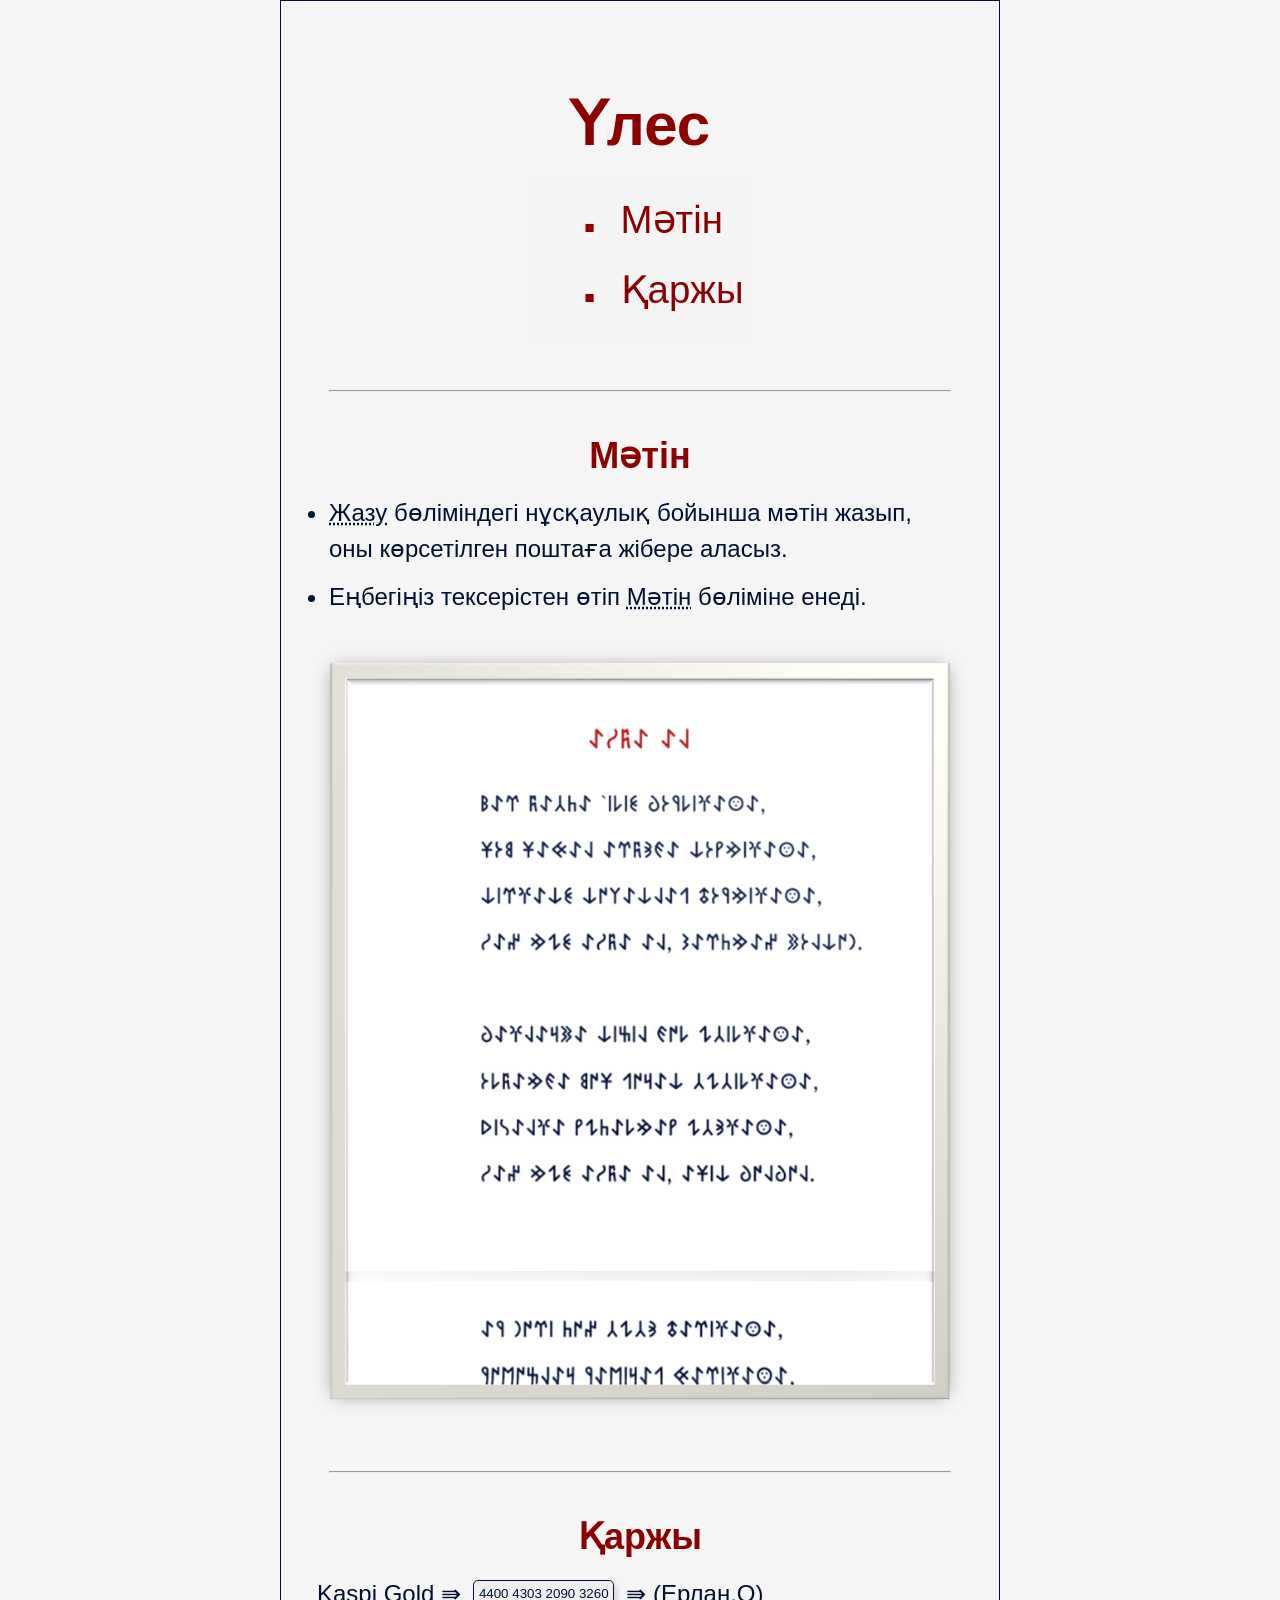
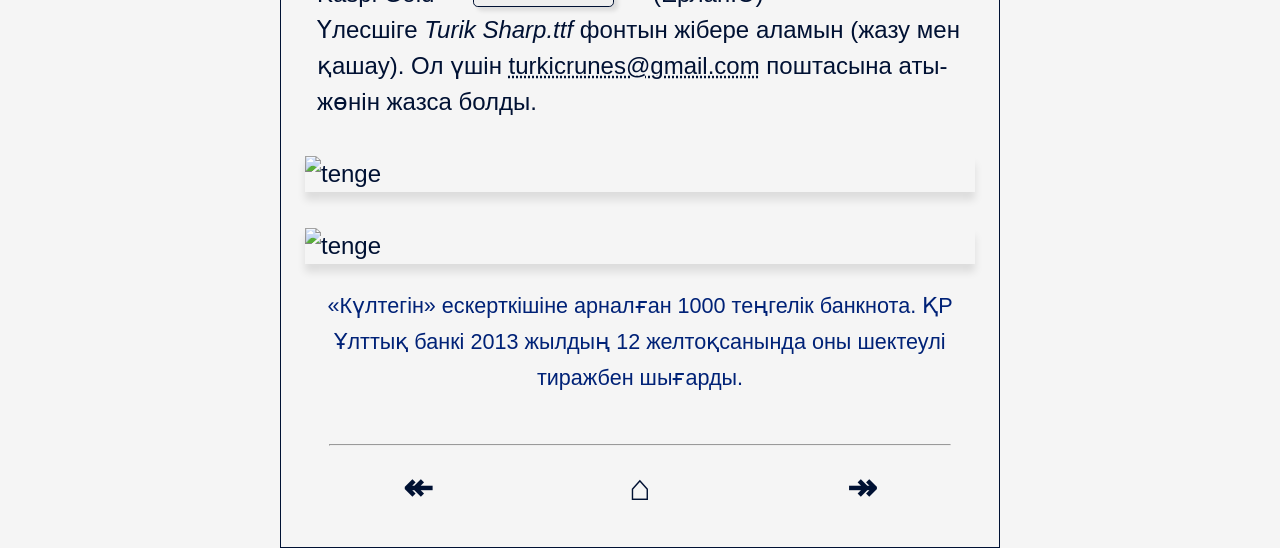
==== HTML/contribution.html @ 4ef395af "Initial upload of bitig website" ====
<!DOCTYPE html>
<html lang="en">
 
<head>
    <meta charset="utf-8"> 
    <meta   name="viewport" 
            content="width=device-width initial-scale=1"> 
    <link rel="stylesheet" href="../CSS/styles.css"> 
    <link rel="manifest" href="../manifest.webmanifest">
    <link rel="icon" type="image/png" sizes="192x192" href="../Assets/Icons/android-chrome-192x192.png">
    <link rel="icon" type="image/png" sizes="512x512" href="../Assets/Icons/android-chrome-512x512.png">
    <link rel="apple-touch-icon" sizes="180x180" href="../Assets/Icons/apple-touch-icon.png">
    <link rel="icon" type="image/png" sizes="32x32" href="../Assets/Icons/favicon-32x32.png">
    <link rel="icon" type="image/png" sizes="16x16" href="../Assets/Icons/favicon-16x16.png">
    <link rel="shortcut icon" href="../Assets/Icons/favicon.ico">
    <title>Contribution</title>


</head>

<body>

<header>
    <table id="contents" >
        <caption><h1>Үлес</h1></caption>
        <tr>
            <td>&#9632;</td> 
            <td><a href="#s1">Мәтін </a></td>
        </tr>
        <tr>
            <td>&#9632;</td>
            <td><a href="#s2">Қаржы</a></td>
        </tr>                         
    </table>     
</header>

<main>

<hr id="s1">
<section>
<h2>Мәтін </h2>
<ul>
    <li><a href="write.html">Жазу</a> бөліміндегі нұсқаулық бойынша мәтін жазып, оны көрсетілген поштаға жібере аласыз.</li>
    <li>Еңбегіңіз тексерістен өтіп <a href="text.html">Мәтін</a> бөліміне енеді.</li>
</ul>
<img class="no_shadow" src="../Assets/Images/matin_4.png" alt="Runic text">


</section>

<hr id="s2">
<section>
<h2>Қаржы</h2>
<p> Kaspi Gold &rAarr;&ensp;<button id="copy">4400 4303 2090 3260</button>&ensp;&rAarr; (Ерлан.О) <br>
    Үлесшіге <i>Turik Sharp.ttf</i> фонтын жібере аламын (жазу мен қашау).
    Ол үшін <a href="mailto:turkicrunes@gmail.com">turkicrunes@gmail.com</a> 
    поштасына аты-жөнін жазса болды.
</p>
<figure>   
    <img src="../Assets/Images/tenge_1.jpg" alt="tenge">
    <img src="../Assets/Images/tenge_2.jpg" alt="tenge">
    <figcaption>
        «Күлтегін» ескерткішіне арналған 1000 теңгелік банкнота. 
        ҚР Ұлттық банкі  2013 жылдың 12 желтоқсанында оны шектеулі тиражбен шығарды.   
    </figcaption>
</figure>

</section>

<script>

  const button = document.getElementById("copy");
    button.addEventListener("click", () => {
    const textToCopy = button.innerText;
    navigator.clipboard.writeText(textToCopy)
      .then(() => {
        alert("Copied!");
      })
      .catch(err => {
        console.error("Failed to copy text: ", err);
      });
  });

</script>
</main>

<hr>
<footer> 
    <a href="video.html">&Larr;</a>
    <a href="../index.html">&#8962;</a>        
    <a href="news.html">&Rarr;</a>    
</footer> 

</body>

</html>



<!--  


<table>
    <tr>
        <td></td>
        <td></td>
    </tr>
    <tr>
        <td></td>
        <td></td>
    </tr>
    <tr>
        <td></td>
        <td></td>
    </tr>
    <tr>
        <td></td>
        <td></td>
    </tr>
    <tr>
        <td></td>
        <td></td>
    </tr>
</table>








-->
---- CSS/styles.css ----
/* BROWSER STYLES RESET */

@charset "UTF-8";

html, body, div, span, applet, object, iframe,
h1, h2, h3, h4, h5, h6, p, blockquote, pre,
a, abbr, acronym, address, big, cite, code,
del, dfn, em, img, ins, kbd, q, s, samp,
small, strike, strong, sub, sup, tt, var,
b, u, i, center,
dl, dt, dd, ol, ul, li,
fieldset, form, label, legend,
table, caption, tbody, tfoot, thead, tr, th, td,
article, aside, canvas, details, embed, 
figure, figcaption, footer, header, hgroup, 
menu, nav, output, ruby, section, summary,
time, mark, audio, video {
	margin: 0;
	padding: 0;
	border: 0;
	font-size: 100%;
	font: inherit;
	vertical-align: baseline;
}
/* HTML5 display-role reset for older browsers */
article, aside, details, figcaption, figure, 
footer, header, hgroup, menu, nav, section {
	display: block;
}
blockquote, q {quotes: none;}
blockquote:before, blockquote:after,
q:before, q:after {content: '';
                    content: none;}




    /* DEV STYLES */

*, *:before, *:after {box-sizing: inherit;}

/* Elements */
   
html {
    font-family: "Calibri", sans-serif;
    font-size: 1rem;
    box-sizing: border-box;
    scroll-behavior: smooth;  
    height: 100%;
}
body {
    font-size: 1rem;
    font-family: inherit;
    margin: 0 auto; 
    padding: 1rem;
    line-height: 1.5rem;
    max-width: 720px;
    border: solid #013 thin;
    color: #013;   
    background-color: #f5f5f5eb;
    overflow-x: scroll;
}
section {margin: 2rem auto;} 

p {margin: 0.5rem;}

h3 + p {margin-top: 0.5rem;}  

hr { margin: 1rem;
    color: #013;}

b {font-weight: bold;}

em {font-style: normal;
    color: #027;}

i {font-style: italic;}

strong {font-weight: bold;
        font-style: italic;}

aside {
    width: fit-content;
    font-size: 0.9rem;
    margin: 1rem auto;
    padding: 0.8rem;
    border-radius: 1rem;
    line-height: 1.3rem;
    border: dotted #013;
    text-align: center; 
    background-color: #FFF;
    }
sup {
    font-size: 72%;
    line-height: 0;
    position: relative;
    vertical-align: baseline;
    top: -0.5em;
    color: darkred;
}
sub {bottom: -0.25rem;}

img {
    display: block;
    max-width: 100%;
    height: auto;
    margin: 1rem auto;
    margin-bottom: 1.7rem;
    box-shadow: 0 8px 8px rgba(0, 0, 0, 0.1);
}
video {
    display: block;
    max-width: 100%;
    height: auto;
    margin: 1rem auto;
    margin-bottom: 1.7rem;
    box-shadow: 0 8px 8px rgba(0, 0, 0, 0.1);
}
figure img {
    margin-top: 1.5rem;
    margin-bottom: 1rem;}
figcaption {
    text-align: center;
    font-size: 0.9rem;
    color: #027;
}

/*HEADERS*/

h1, h2  {color: darkred;
        font-weight: bold;
        text-align: center;
        line-height: 1.3rem;
        }
h1 {font-size: 2.5rem;
    margin: 1.5rem auto;
}
h2 {font-size: 1.5rem;
    margin: 1rem auto;
}
h3 {font-size: 1.2rem;
    margin: 0.5rem;
    line-height: 1.3rem;
    color: #013;
    font-weight: bold;   
    text-align: center;  
   } 
h4 {font-size: 1.2rem;
    line-height: 1.3rem;
    margin: 0.5rem;
    color: #013;
    font-weight: bold;
    text-align: left;      
   } 
aside h3 {
    font-size: 1rem;
    margin-top: 0;
    margin-bottom: 0.5rem;
}

/* LISTS */
::marker {
    font-weight: bold;
    color: inherit;
}
ul, ol {margin: 0.5rem 1rem;
    list-style-position: outside;
}
li+li {margin-top: 0.5rem;}


.circled {list-style-type: circle;}
.hyphenated, .b_less {list-style-type: none;}
.hyphenated {list-style-position: inside;}
.hyphenated li:before {
    content: "\2013";
    position: absolute;
    margin-left: -20px;
  }

    /* CLASSES */
.wrapper {overflow-x: auto;}
.norm {font-style: normal;}
.undlnd {text-decoration: underline}
.ital {font-style: italic;}
.centered {text-align: center;}
.no_shadow {box-shadow: none;}

#copy {
    /* font-weight: bold; */
    color: #013;
    /* background-color: #FFF; */
    padding: 0.2rem;
    border: solid thin;
    box-shadow: 4px 4px 4px rgba(0, 0, 0, 0.1);
    border-radius: 0.2rem;
    vertical-align: text-top;
    transition: transform 0.2s ease-in-out; 
}
#copy:active {transform: scale(0.9);}

    
    /* NAVIGATION */

/* Contents Table */

#contents {
    color: darkred;
    margin: 2rem auto;
    padding: 0;
    background-color: #f5f5f5eb;
}
#contents td, #contents {
    border: none;
    text-align: left;
    padding: 0.5rem 0rem 0.5rem 1rem;
}
#contents tr td:first-child {
    font-size: 0.7rem;
}
#contents a {
    font-size: 1.6rem;
    color: darkred;
}
#contents a:link {
    text-decoration: none;}
#contents a:visited {
    text-decoration: none;}
#contents a:hover {
    text-decoration: underline;
    text-decoration-style: dotted;}  
#contents  a:active {
    text-decoration: underline;}

/* Text links */

a {
    text-decoration:underline;
    text-decoration-style: dotted;
    font-size: inherit;
    font-weight: normal;
    color: #013;
    -webkit-tap-highlight-color: transparent; 
    outline: none;
    }

a:hover {
    border-bottom-color: #013;
    text-decoration: none;
  }      
 a:active {
    text-decoration:underline;
    color: #013;
}

/* Footer links */

footer {
    display: flex;
    justify-content: space-around;
    padding-bottom: 0.7rem;
}
footer a {
    font-size: 1.5rem;
    text-decoration: none;
    font-weight: bold;
}
footer a:hover {
    text-decoration: none;
    color: darkred;
}
footer a:active {
    text-decoration: underline;
    text-decoration-style: dotted;
}
  
    
/* MARGINS */

/* Top Margins */
.t_one {margin-top: 1rem;}
.t_half {margin-top: 0.5rem;}
.t_third {margin-top: 0.3rem;}
.t_quart {margin-top: 0.25rem;}
.t_fifth {margin-top: 0.2rem;}

.tm_fifth {margin-top: -0.2rem;}
.tm_quart {margin-top: -0.25rem;}
.tm_third {margin-top: -0.3rem;}
.tm_half {margin-top: -0.5rem;}
.tm_one {margin-top: -1rem;}

/* Bottom Margins */
.b_one {margin-bottom: 1rem;}
.b_half {margin-bottom: 0.5rem;}
.b_third {margin-bottom: 0.3rem;}
.b_quart {margin-bottom: 0.25rem;}
.b_fifth {margin-bottom: 0.2rem;}

.bm_fifth {margin-bottom: -0.2rem;}
.bm_quart {margin-bottom: -0.25rem;}
.bm_third {margin-bottom: -0.3rem;}
.bm_half {margin-bottom: -0.5rem;}
.bm_one {margin-bottom: -1rem;}



@media screen and (min-width: 481px) and (max-width: 768px){
    html {font-size: 1.25rem; }   
}

@media screen and (min-width: 768px) {
    html {font-size: 1.5rem; }
}

/*



§

<ul class="hyphenated">
    <li></li>
    <li></li>
</ul>

<table>
    <tr>
        <td></td>
        <td></td>
    </tr>
    <tr>
        <td></td>
        <td></td>
    </tr>
    <tr>
        <td></td>
        <td></td>
    </tr>
    <tr>
        <td></td>
        <td></td>
    </tr>
    <tr>
        <td></td>
        <td></td>
    </tr>
</table>



*/
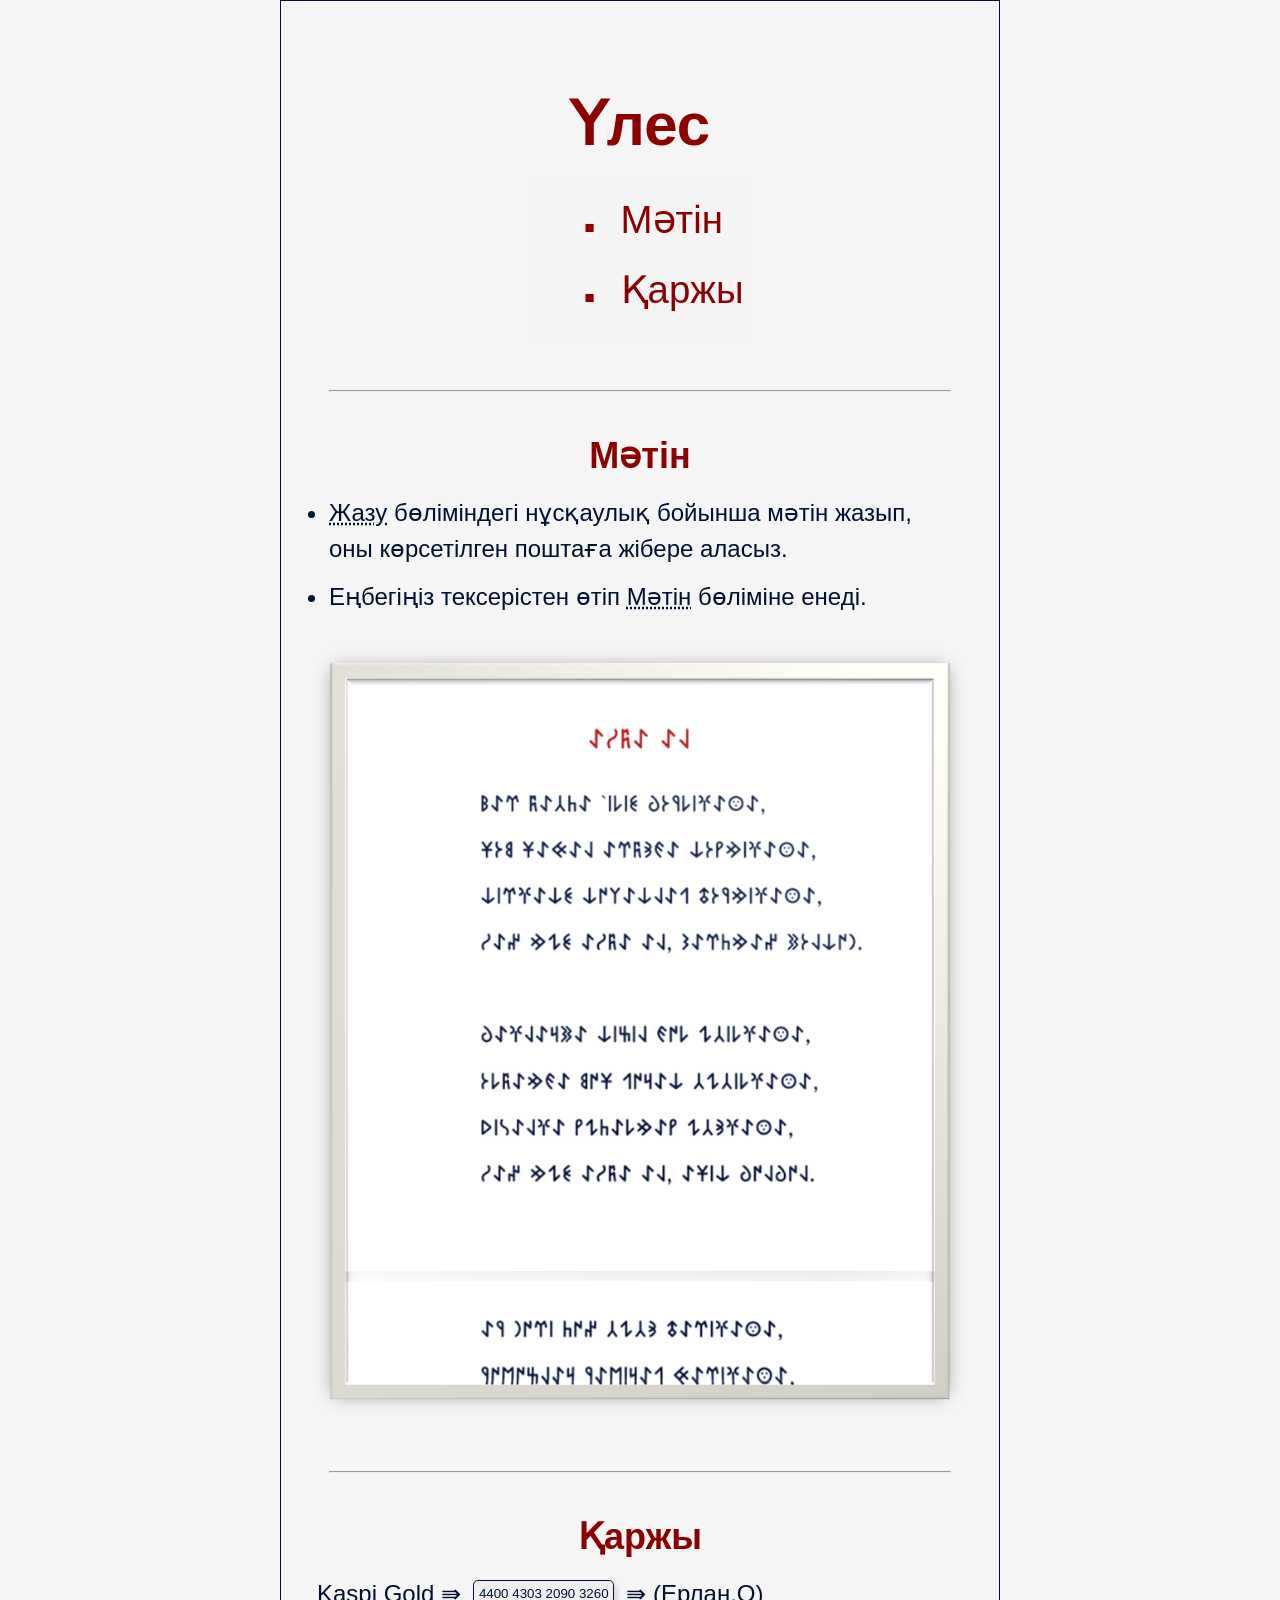
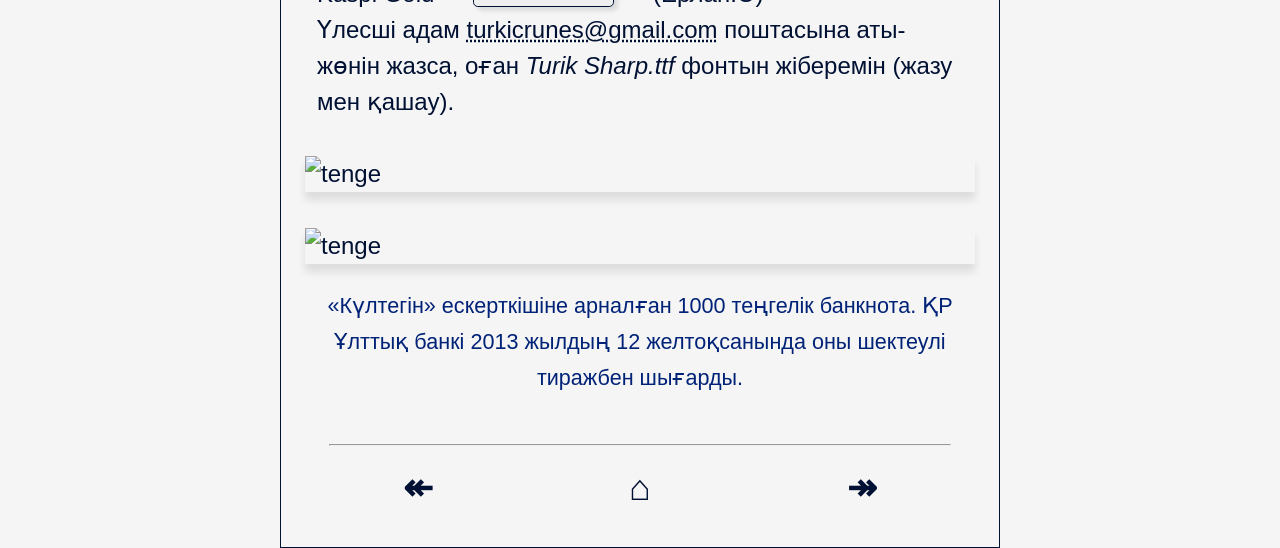
==== commit a31f2eb4: "Last changes before announcement." ====
--- a/HTML/contribution.html
+++ b/HTML/contribution.html
@@ -52,9 +52,9 @@
 <section>
 <h2>Қаржы</h2>
 <p> Kaspi Gold &rAarr;&ensp;<button id="copy">4400 4303 2090 3260</button>&ensp;&rAarr; (Ерлан.О) <br>
-    Үлесшіге <i>Turik Sharp.ttf</i> фонтын жібере аламын (жазу мен қашау).
-    Ол үшін <a href="mailto:turkicrunes@gmail.com">turkicrunes@gmail.com</a> 
-    поштасына аты-жөнін жазса болды.
+    Үлесші адам <a href="mailto:turkicrunes@gmail.com">turkicrunes@gmail.com</a> 
+    поштасына аты-жөнін жазса, оған <i>Turik Sharp.ttf</i> фонтын жіберемін (жазу мен қашау).
+
 </p>
 <figure>   
     <img src="../Assets/Images/tenge_1.jpg" alt="tenge">
@@ -68,19 +68,21 @@
 </section>
 
 <script>
-
   const button = document.getElementById("copy");
-    button.addEventListener("click", () => {
+  button.addEventListener("click", () => {
     const textToCopy = button.innerText;
     navigator.clipboard.writeText(textToCopy)
       .then(() => {
-        alert("Copied!");
+        // Instead of alert, update button text
+        button.innerText = "Көшірілді!";
+        setTimeout(() => {
+          button.innerText = textToCopy; // revert after 1.5s
+        }, 1500);
       })
       .catch(err => {
         console.error("Failed to copy text: ", err);
       });
   });
-
 </script>
 </main>
 
@@ -130,4 +132,4 @@
 
 
 
--->+-->
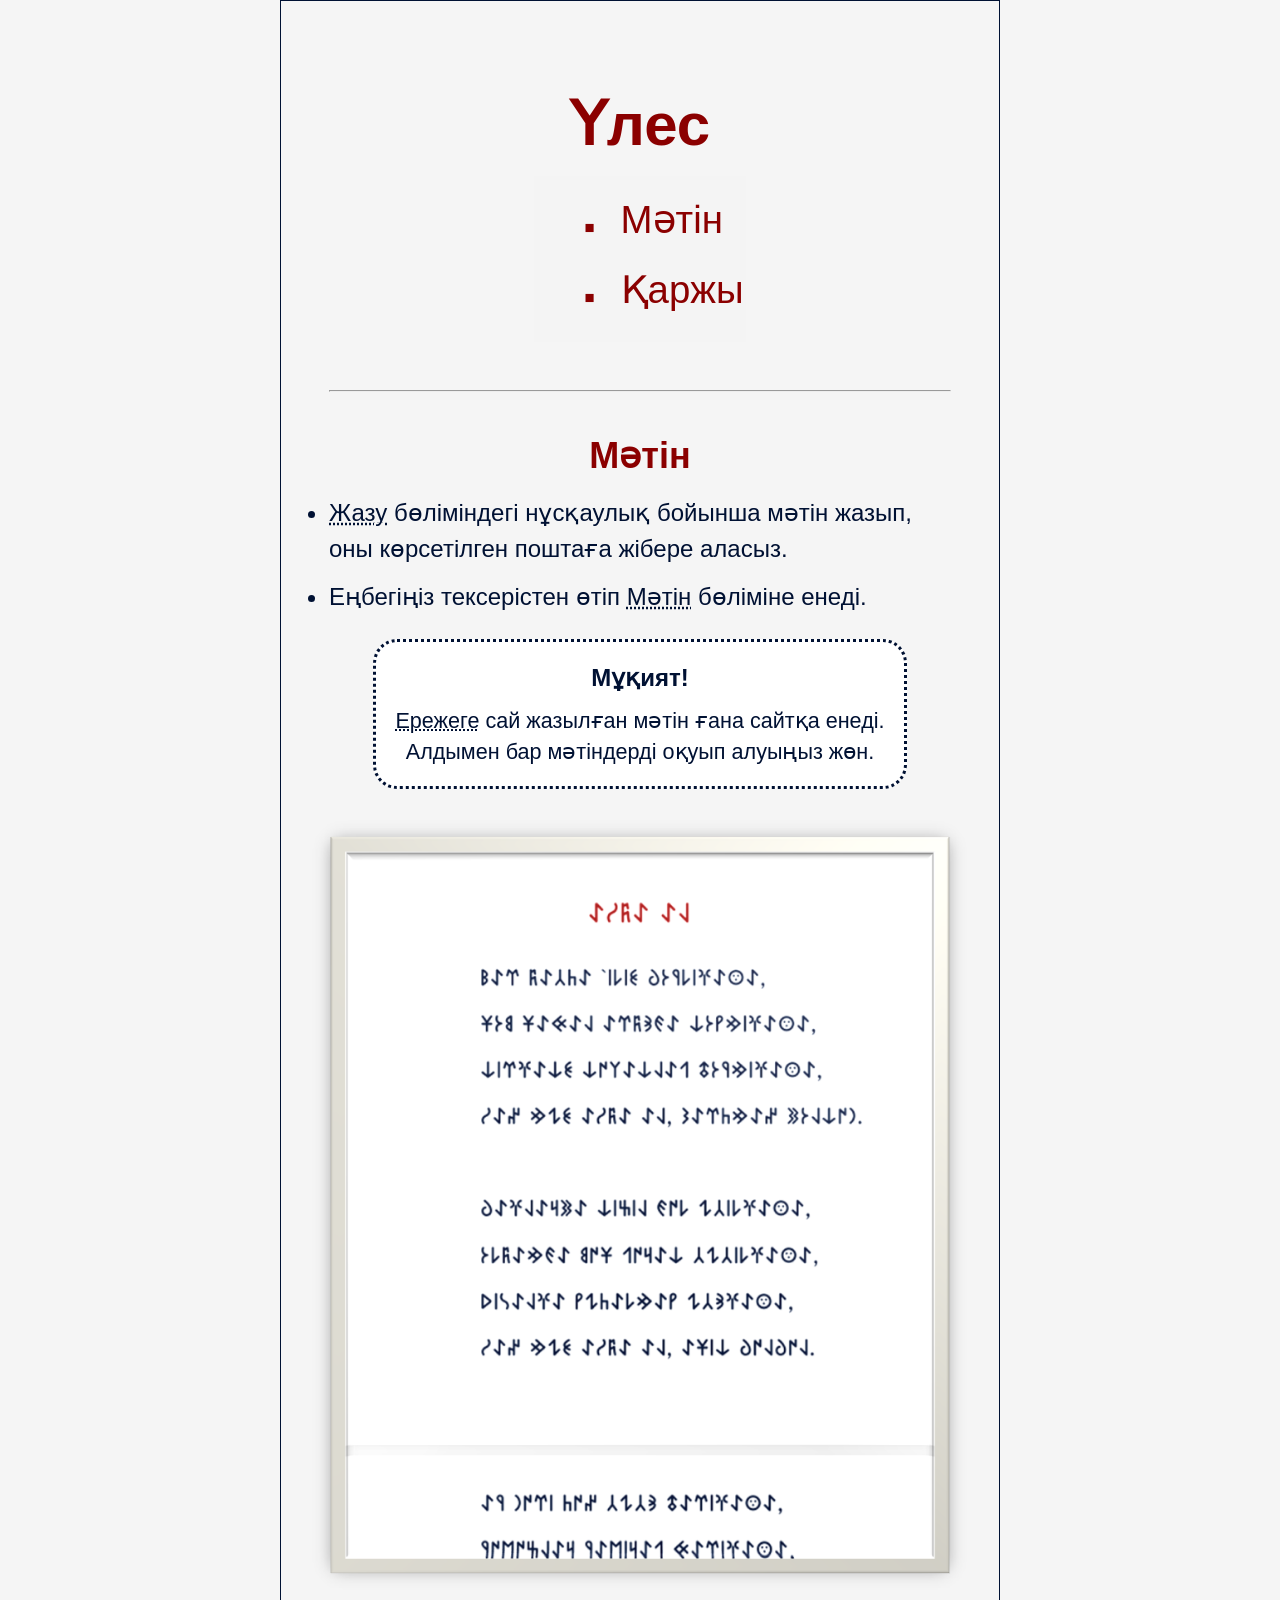
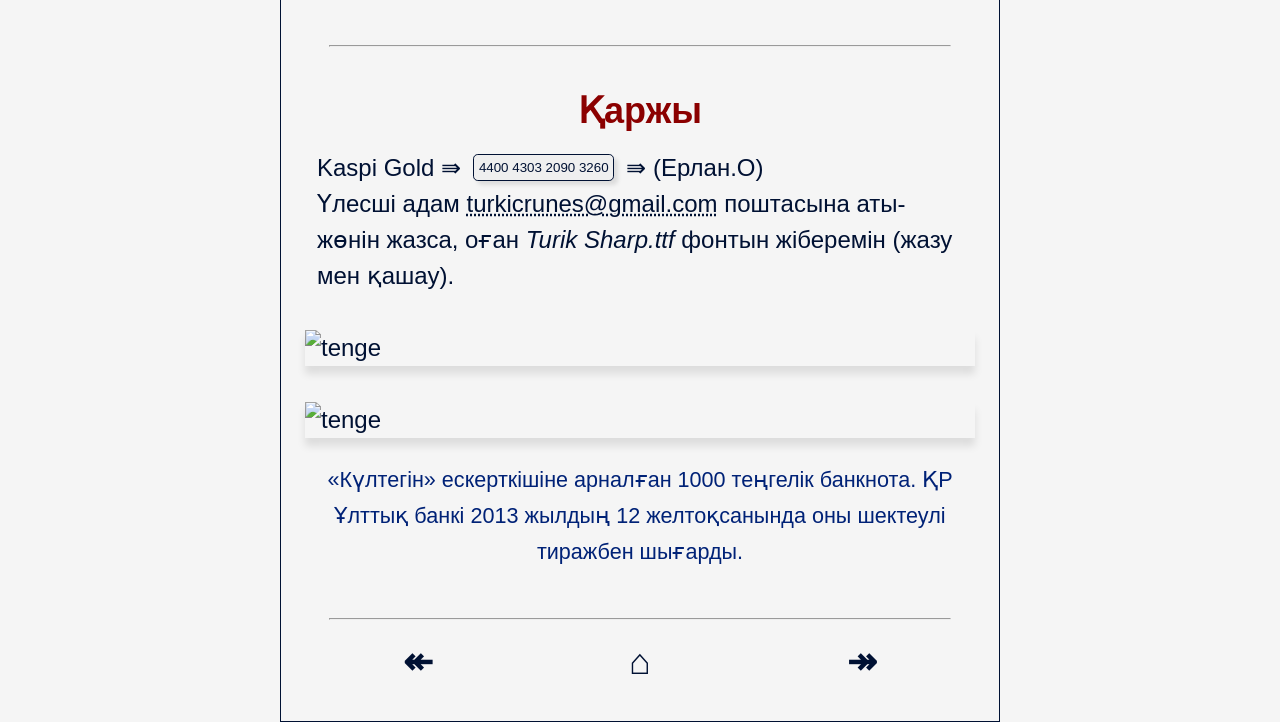
==== commit cd705075: "1st commit." ====
--- a/HTML/contribution.html
+++ b/HTML/contribution.html
@@ -43,6 +43,11 @@
     <li><a href="write.html">Жазу</a> бөліміндегі нұсқаулық бойынша мәтін жазып, оны көрсетілген поштаға жібере аласыз.</li>
     <li>Еңбегіңіз тексерістен өтіп <a href="text.html">Мәтін</a> бөліміне енеді.</li>
 </ul>
+<aside>
+    <h3>Мұқият!</h3>
+    <a href="explanation.html">Ережеге</a> сай жазылған мәтін ғана сайтқа енеді. <br>
+    Алдымен бар мәтіндерді оқуып алуыңыз жөн.
+</aside>
 <img class="no_shadow" src="../Assets/Images/matin_4.png" alt="Runic text">
 
 
--- a/CSS/styles.css
+++ b/CSS/styles.css
@@ -167,6 +167,7 @@
     list-style-position: outside;
 }
 li+li {margin-top: 0.5rem;}
+#vl li {margin-bottom: 1.3rem;}
 
 
 .circled {list-style-type: circle;}
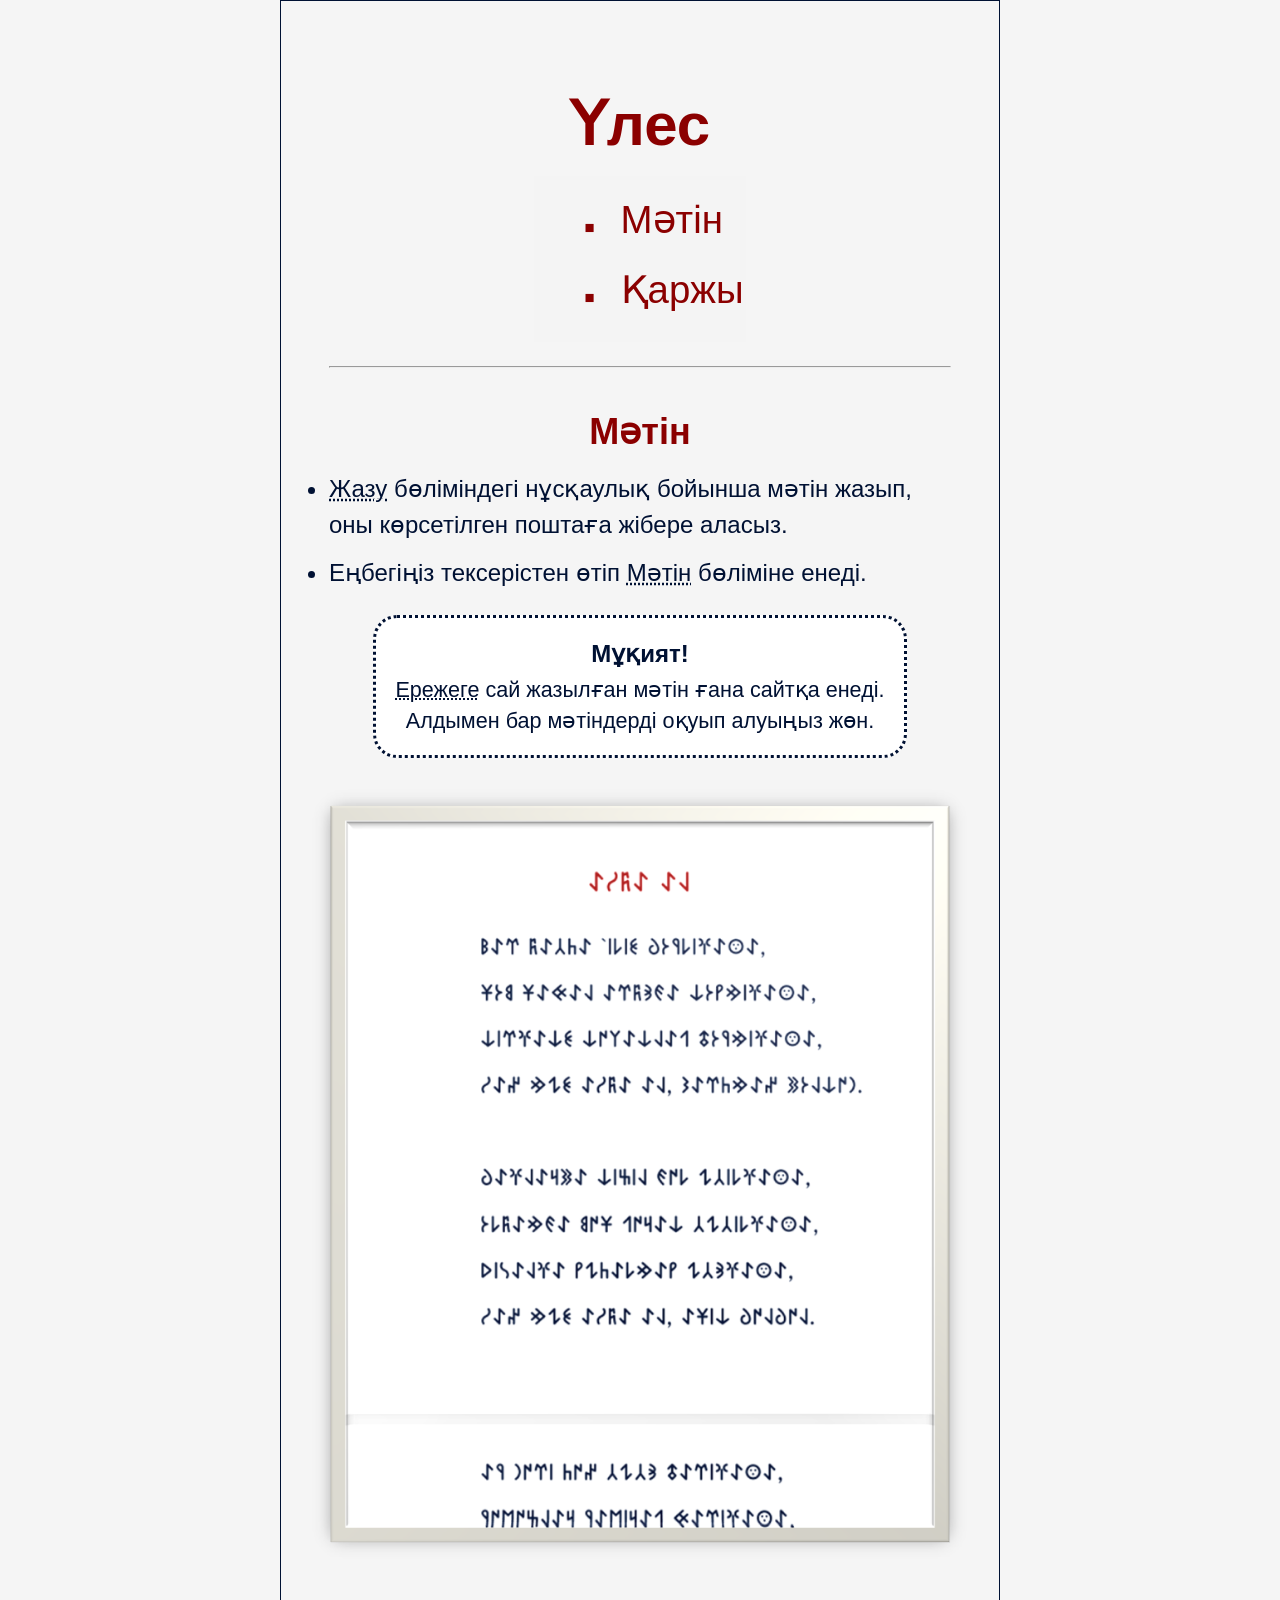
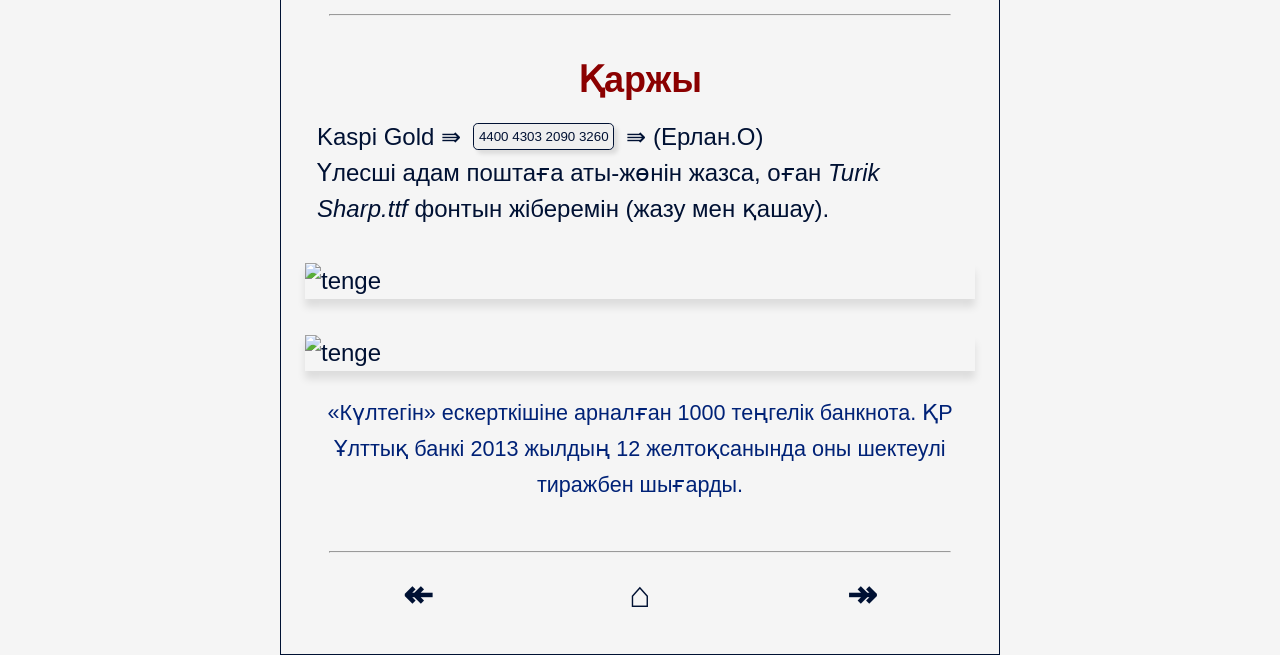
==== commit 3d969a89: "10.4.26 - 5" ====
--- a/HTML/contribution.html
+++ b/HTML/contribution.html
@@ -57,8 +57,7 @@
 <section>
 <h2>Қаржы</h2>
 <p> Kaspi Gold &rAarr;&ensp;<button id="copy">4400 4303 2090 3260</button>&ensp;&rAarr; (Ерлан.О) <br>
-    Үлесші адам <a href="mailto:turkicrunes@gmail.com">turkicrunes@gmail.com</a> 
-    поштасына аты-жөнін жазса, оған <i>Turik Sharp.ttf</i> фонтын жіберемін (жазу мен қашау).
+    Үлесші адам поштаға аты-жөнін жазса, оған <i>Turik Sharp.ttf</i> фонтын жіберемін (жазу мен қашау).
 
 </p>
 <figure>   
--- a/CSS/styles.css
+++ b/CSS/styles.css
@@ -155,8 +155,9 @@
 aside h3 {
     font-size: 1rem;
     margin-top: 0;
-    margin-bottom: 0.5rem;
-}
+    margin-bottom: 0.2rem;
+}
+
 
 /* LISTS */
 ::marker {
@@ -210,6 +211,7 @@
     margin: 2rem auto;
     padding: 0;
     background-color: #f5f5f5eb;
+    margin-bottom: 1rem;
 }
 #contents td, #contents {
     border: none;
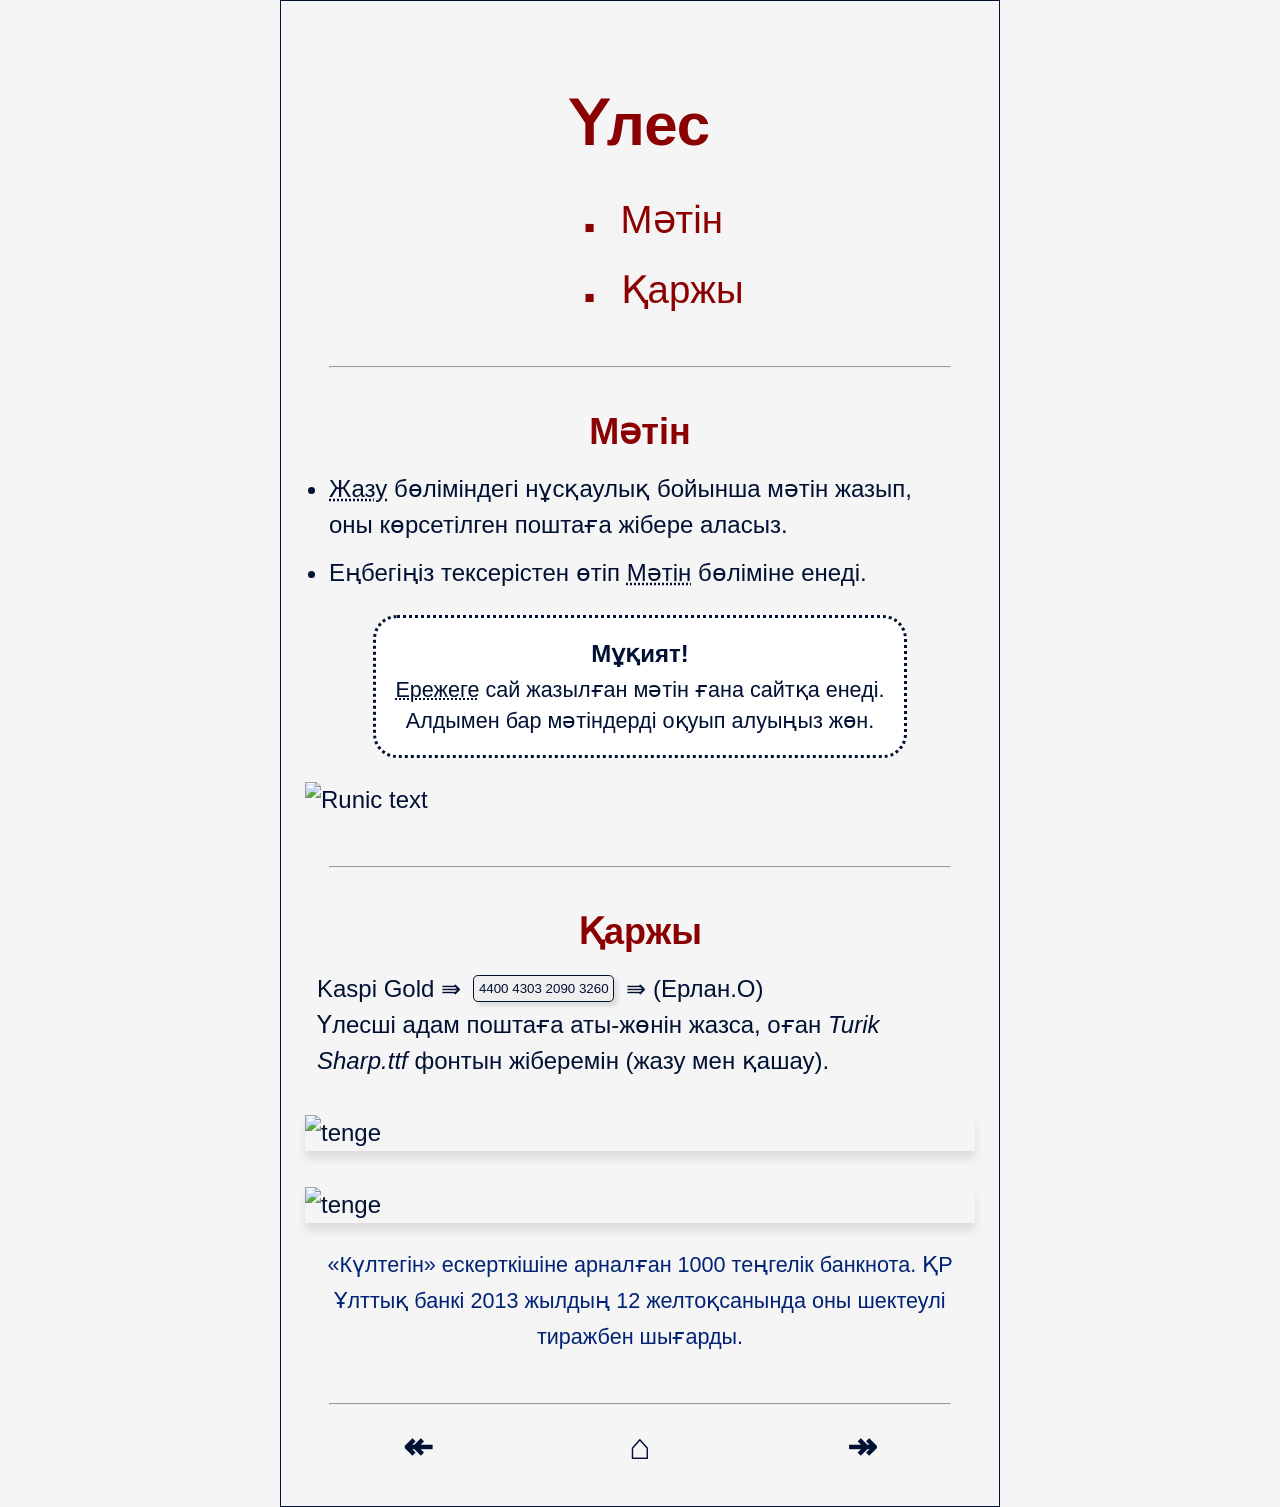
==== commit 38012449: "10.04.26 - 6" ====
--- a/HTML/contribution.html
+++ b/HTML/contribution.html
@@ -48,7 +48,7 @@
     <a href="explanation.html">Ережеге</a> сай жазылған мәтін ғана сайтқа енеді. <br>
     Алдымен бар мәтіндерді оқуып алуыңыз жөн.
 </aside>
-<img class="no_shadow" src="../Assets/Images/matin_4.png" alt="Runic text">
+<img class="no_shadow" src="../Assets/Images/matin.png" alt="Runic text">
 
 
 </section>
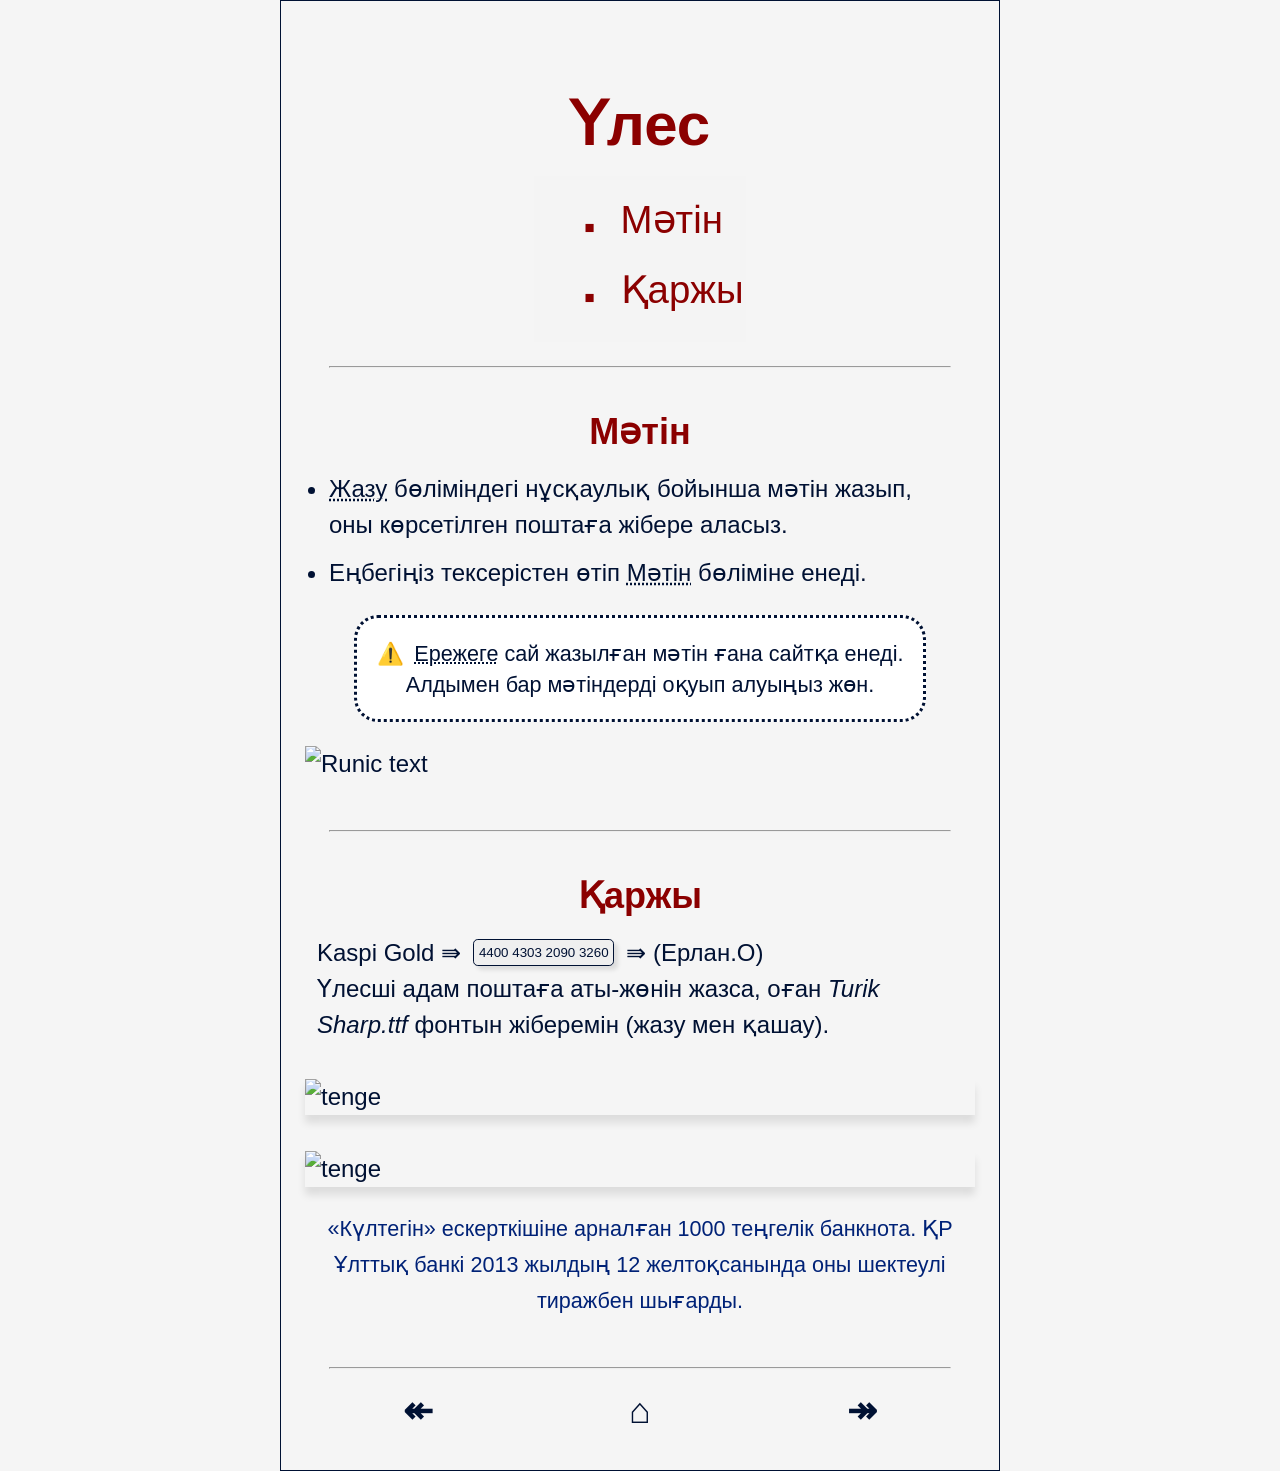
==== commit 535a26dd: "10.04.26 - 8" ====
--- a/HTML/contribution.html
+++ b/HTML/contribution.html
@@ -44,8 +44,7 @@
     <li>Еңбегіңіз тексерістен өтіп <a href="text.html">Мәтін</a> бөліміне енеді.</li>
 </ul>
 <aside>
-    <h3>Мұқият!</h3>
-    <a href="explanation.html">Ережеге</a> сай жазылған мәтін ғана сайтқа енеді. <br>
+    ⚠️&ensp;<a href="explanation.html">Ережеге</a> сай жазылған мәтін ғана сайтқа енеді. <br>
     Алдымен бар мәтіндерді оқуып алуыңыз жөн.
 </aside>
 <img class="no_shadow" src="../Assets/Images/matin.png" alt="Runic text">
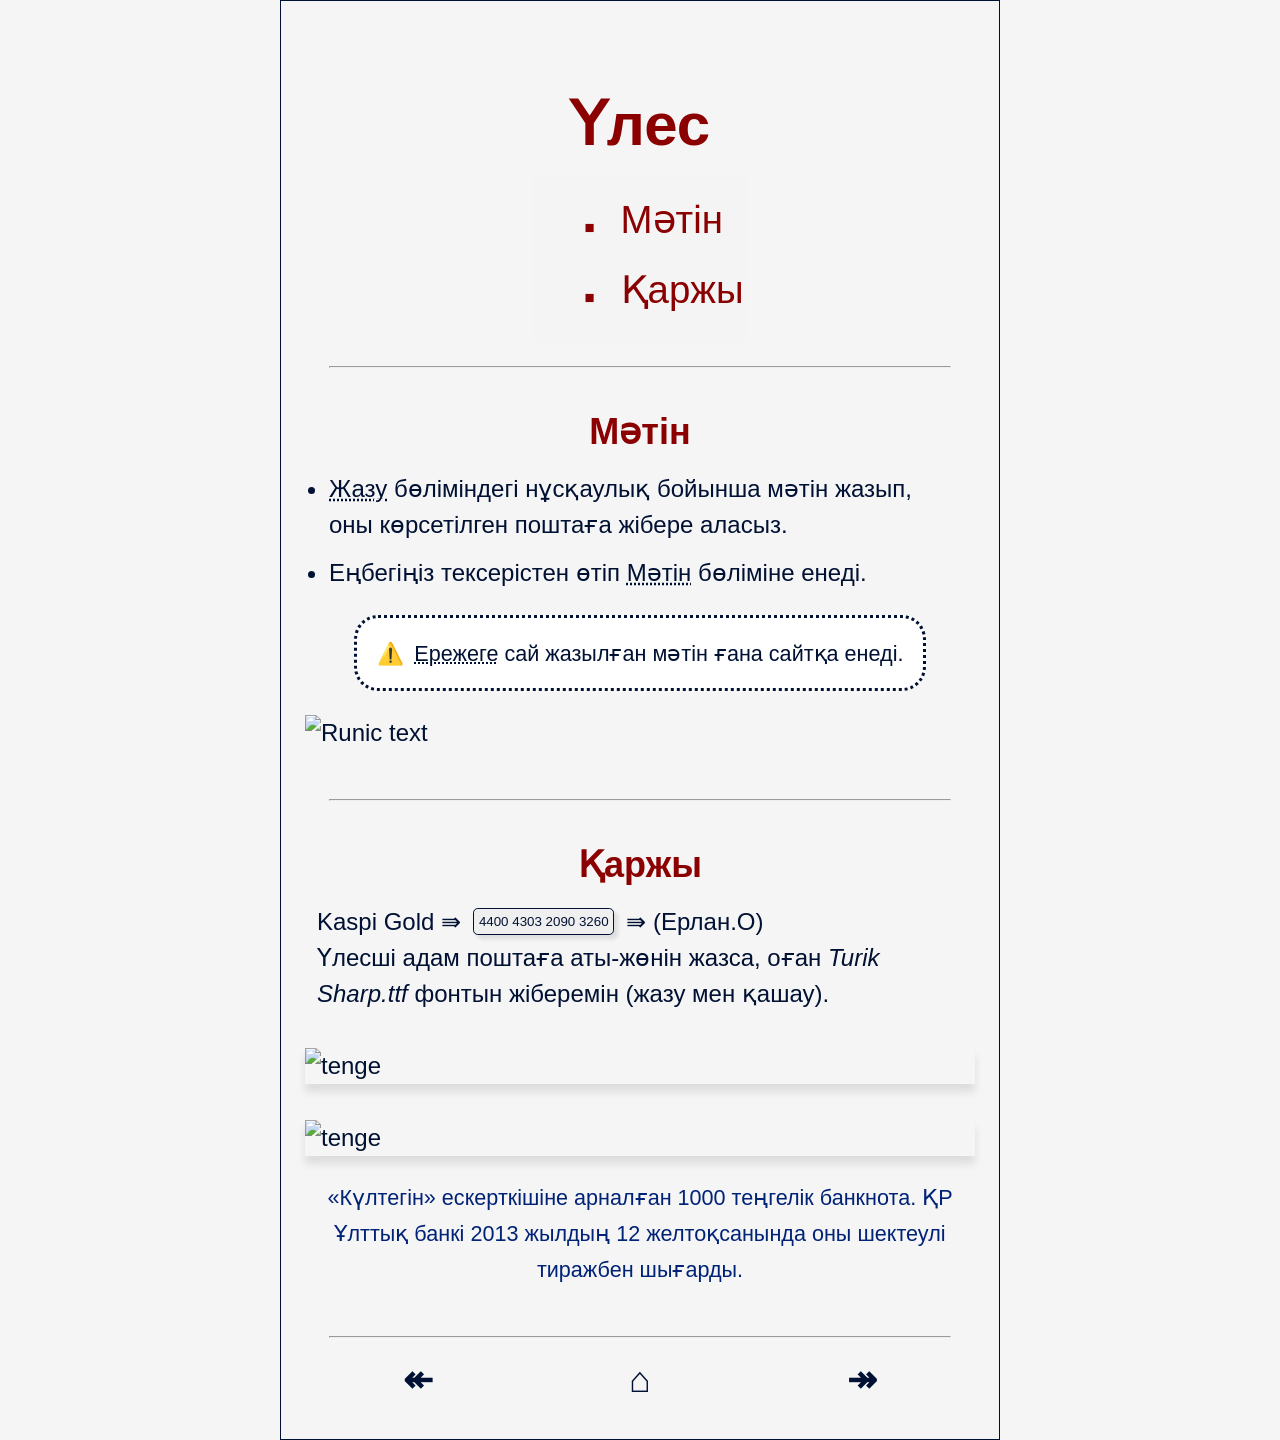
==== commit 7deb10d5: "12.04.26 - 1" ====
--- a/HTML/contribution.html
+++ b/HTML/contribution.html
@@ -44,8 +44,7 @@
     <li>Еңбегіңіз тексерістен өтіп <a href="text.html">Мәтін</a> бөліміне енеді.</li>
 </ul>
 <aside>
-    ⚠️&ensp;<a href="explanation.html">Ережеге</a> сай жазылған мәтін ғана сайтқа енеді. <br>
-    Алдымен бар мәтіндерді оқуып алуыңыз жөн.
+    ⚠️&ensp;<a href="explanation.html">Ережеге</a> сай жазылған мәтін ғана сайтқа енеді. 
 </aside>
 <img class="no_shadow" src="../Assets/Images/matin.png" alt="Runic text">
 
